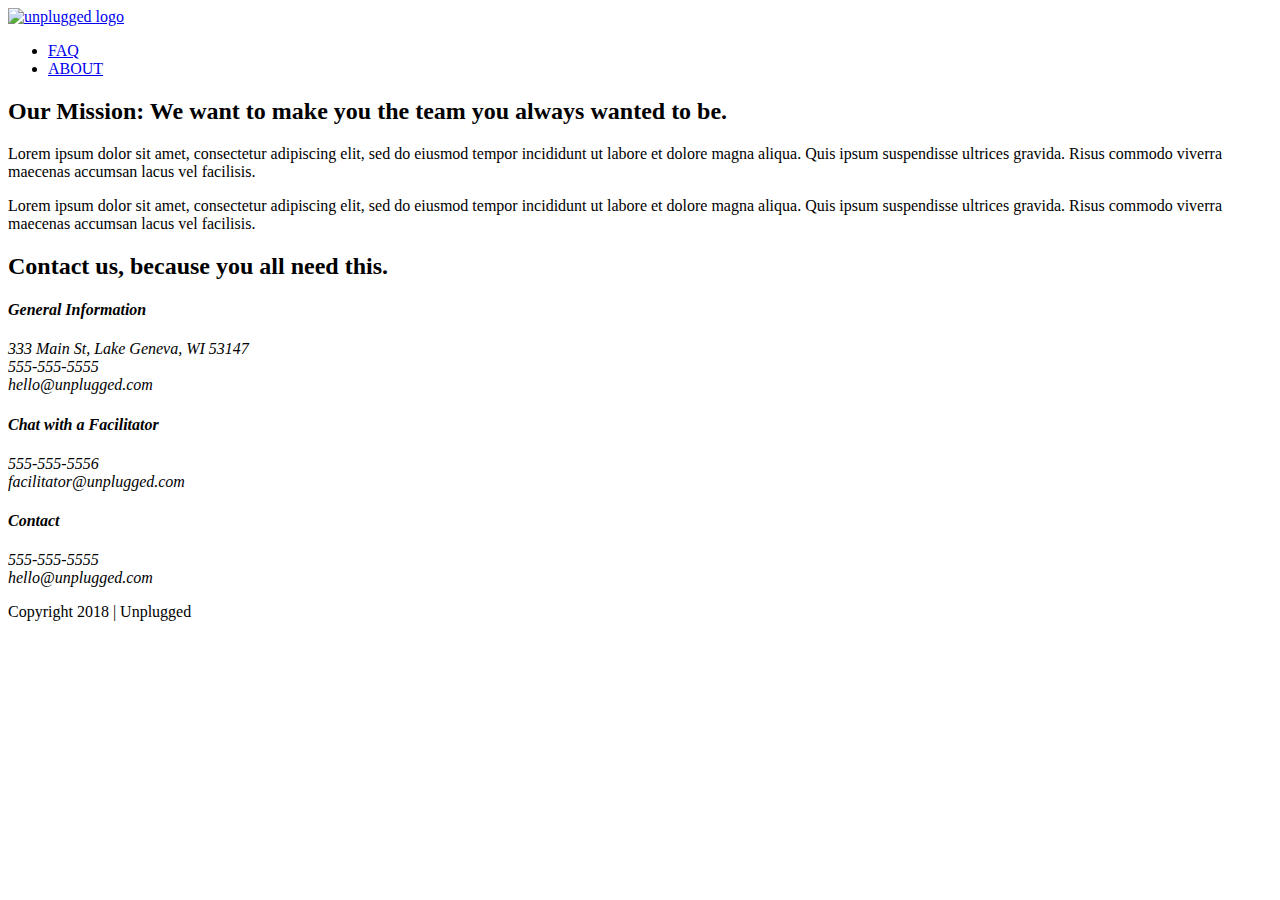
==== unplugged-retreat/about/index.html @ d14ff6a0 "Just added some new content to the about page." ====
<!doctype html>
<html class="no-js" lang="">

<head>
  <meta charset="utf-8">
  <title></title>
  <meta name="description" content="">
  <meta name="viewport" content="width=device-width, initial-scale=1">

  <link rel="manifest" href="../site.webmanifest">
  <link rel="apple-touch-icon" href="../icon.png">
  <!-- Place favicon.ico in the root directory -->

  <link rel="stylesheet" href="../css/normalize.css">
  <link rel="stylesheet" href="../css/main.css">

  <meta name="theme-color" content="#fafafa">
</head>

<body>
  <!--[if IE]>
    <p class="browserupgrade">You are using an <strong>outdated</strong> browser. Please <a href="https://browsehappy.com/">upgrade your browser</a> to improve your experience and security.</p>
  <![endif]-->

  <!-- Add your site or application content here -->
  <header>
    <div class="content-wrapper">
      <a href="#"><img src="" alt = "unplugged logo"></a>
      <div class="header-divider"></div>
      <nav>
        <ul>
          <li>
            <a href="faq/index.html" target="_blank">FAQ</a>
          </li>
          <li>
            <a href="about/index.html" target="_blank">ABOUT</a>
          </li>
        </ul>
      </nav>
  </header>

  <main>
    <section class="mission">
      <div class="content-wrapper">
        <h2>Our Mission: We want to make you the team you always wanted to be.</h2>
        <div class="mission-content">
          <p>
            Lorem ipsum dolor sit amet, consectetur adipiscing elit, sed do eiusmod tempor incididunt ut labore et
            dolore magna aliqua. Quis ipsum suspendisse ultrices gravida. Risus commodo viverra maecenas accumsan lacus
            vel facilisis.
          </p>
          <p>
            Lorem ipsum dolor sit amet, consectetur adipiscing elit, sed do eiusmod tempor incididunt ut labore et
            dolore magna aliqua. Quis ipsum suspendisse ultrices gravida. Risus commodo viverra maecenas accumsan lacus
            vel facilisis.
          </p>
        </div>
      </div>    
    </section>
    <section class="map">
      <figure></figure>
    </section>
    <section class="contact-section">
      <div class="content-wrapper">
        <h2>Contact us, because you all need this.</h2>
        <address class="class-content">
          <div>
            <h4>General Information</h4>
            <p>
              333 Main St, Lake Geneva, WI 53147<br>
              555-555-5555<br>
              hello@unplugged.com
            </p>
          </div>
          <div>
            <h4>Chat with a Facilitator</h4>
            <p>
              555-555-5556<br>
              facilitator@unplugged.com
            </p>    
          </div>
        </address>
    </section>
  </main>

  <footer>
    <div class="content-wrapper">
      <div class="footer-content">
        <address class="contact">
          <h4>Contact</h4>
          <p>
            555-555-5555<br>
            hello@unplugged.com
          </p>
        </address>
        <div class="social">
          <div class="social-icons">
            <p>
              <a href="https://www.facebook.com/aboddie2" target="_blank"></a>
            </p>
            <p>
              <a href="https://twitter.com/abw2" target="_blank"></a>
            </p>
            <p>
              <a href="https://www.instagram.com/cyberabw/" target="_blank"></a>
            </p>
          </div>
        </div>
      </div>
    </div>
    <div class="copyright">
      <p>
        Copyright 2018 | Unplugged
      </p>
    </div>     
  </footer>

  <script src="../js/vendor/modernizr-3.7.1.min.js"></script>
  <script src="https://code.jquery.com/jquery-3.3.1.min.js" integrity="sha256-FgpCb/KJQlLNfOu91ta32o/NMZxltwRo8QtmkMRdAu8=" crossorigin="anonymous"></script>
  <script>window.jQuery || document.write('<script src="js/vendor/jquery-3.3.1.min.js"><\/script>')</script>
  <script src="../js/plugins.js"></script>
  <script src="../js/main.js"></script>

  <!-- Google Analytics: change UA-XXXXX-Y to be your site's ID. -->
  <script>
    window.ga = function () { ga.q.push(arguments) }; ga.q = []; ga.l = +new Date;
    ga('create', 'UA-XXXXX-Y', 'auto'); ga('set','transport','beacon'); ga('send', 'pageview')
  </script>
  <script src="https://www.google-analytics.com/analytics.js" async defer></script>
</body>

</html>
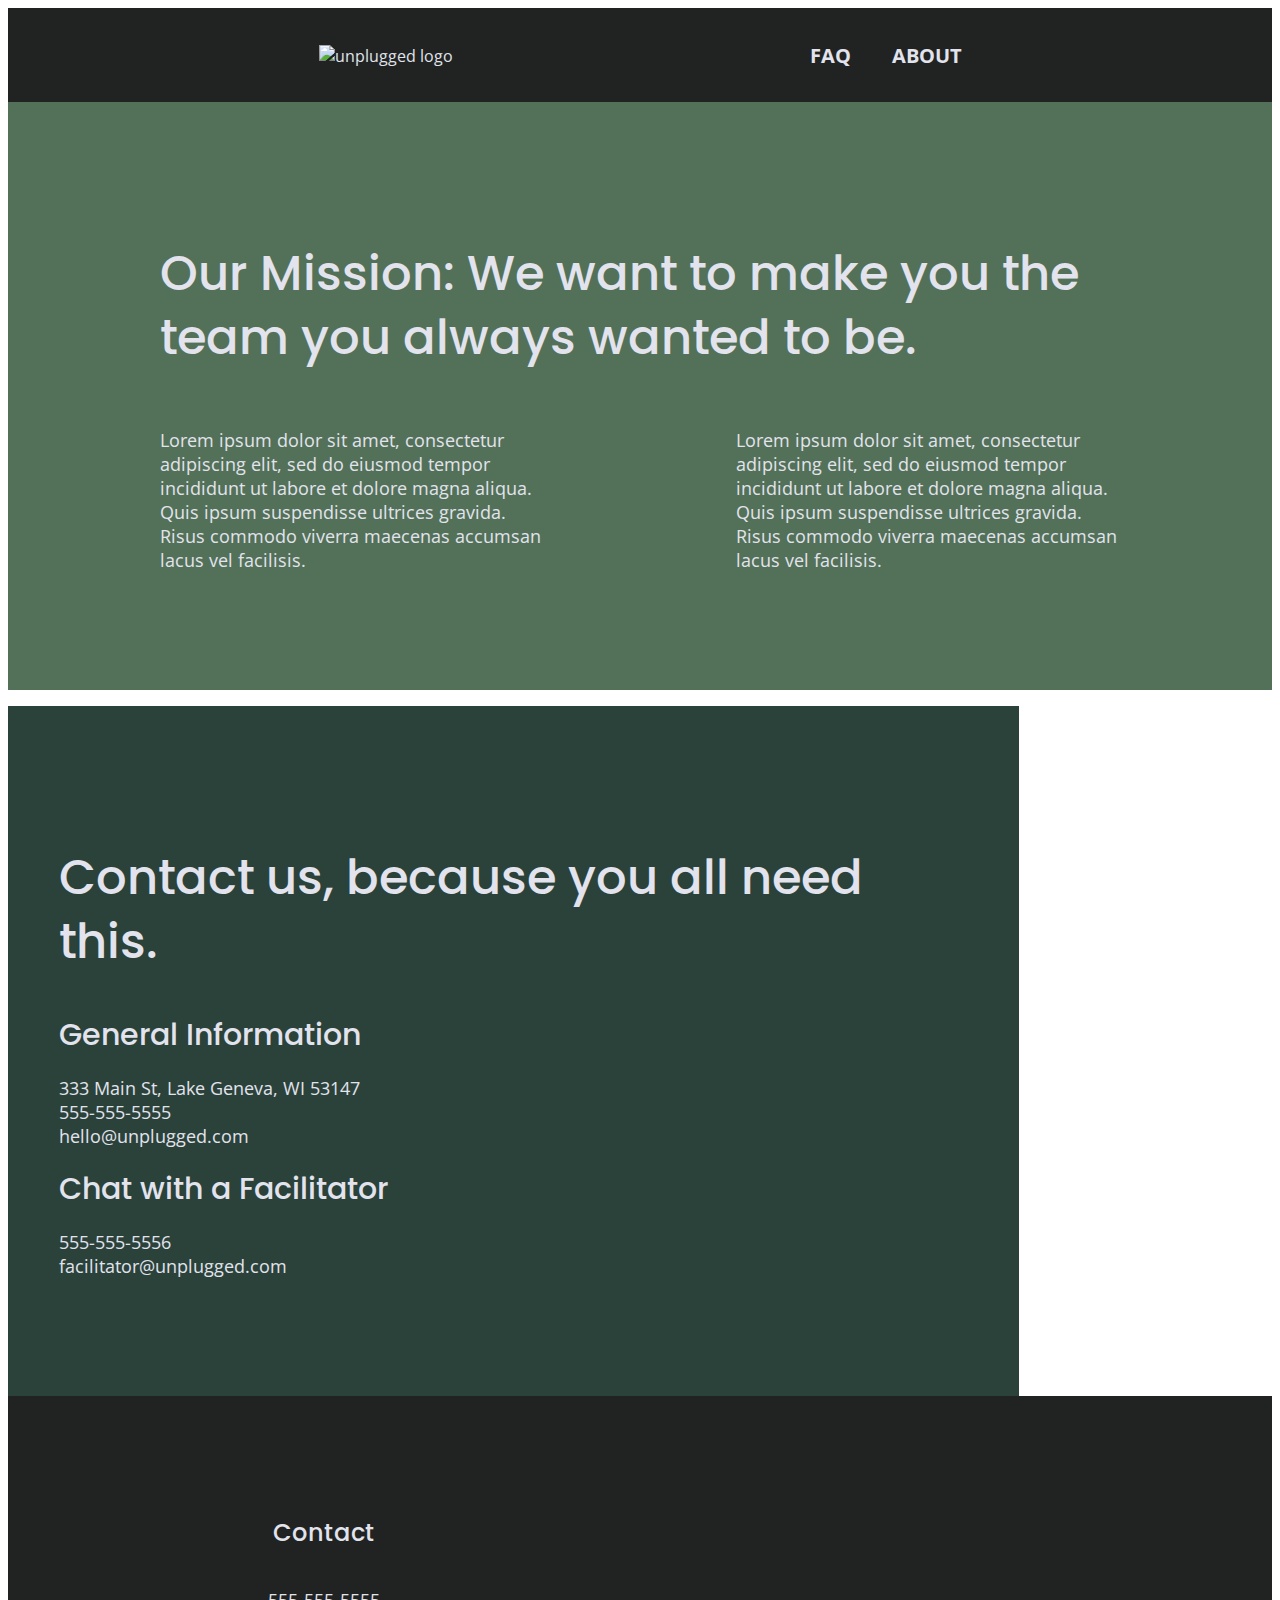
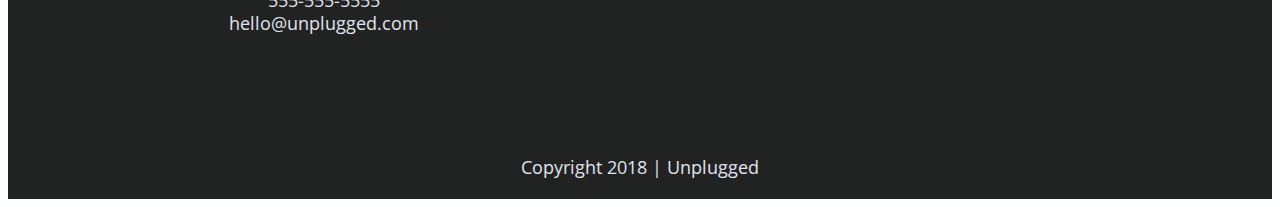
==== commit 0215d324: "Just made some additional revisions to the styling in the css and with the html, as well." ====
--- a/unplugged-retreat/about/index.html
+++ b/unplugged-retreat/about/index.html
@@ -10,7 +10,8 @@
   <link rel="manifest" href="../site.webmanifest">
   <link rel="apple-touch-icon" href="../icon.png">
   <!-- Place favicon.ico in the root directory -->
-
+  <!-- Google Fonts -->
+  <link href="https://fonts.googleapis.com/css?family=Open+Sans:400,700|Poppins:500,700" rel="stylesheet">
   <link rel="stylesheet" href="../css/normalize.css">
   <link rel="stylesheet" href="../css/main.css">
 
@@ -25,12 +26,14 @@
   <!-- Add your site or application content here -->
   <header>
     <div class="content-wrapper">
-      <a href="#"><img src="" alt = "unplugged logo"></a>
+      <a href="#">
+        <img src="" alt = "unplugged logo">
+      </a>
       <div class="header-divider"></div>
       <nav>
         <ul>
           <li>
-            <a href="faq/index.html" target="_blank">FAQ</a>
+            <a href="../faq/index.html" target="_blank">FAQ</a>
           </li>
           <li>
             <a href="about/index.html" target="_blank">ABOUT</a>
--- a/unplugged-retreat/css/main.css
+++ b/unplugged-retreat/css/main.css
@@ -0,0 +1,872 @@
+/*! HTML5 Boilerplate v7.1.0 | MIT License | https://html5boilerplate.com/ */
+
+/* main.css 1.0.0 | MIT License | https://github.com/h5bp/main.css#readme */
+/*
+ * What follows is the result of much research on cross-browser styling.
+ * Credit left inline and big thanks to Nicolas Gallagher, Jonathan Neal,
+ * Kroc Camen, and the H5BP dev community and team.
+ */
+
+ 
+/* ==========================================================================
+   Base styles: opinionated defaults
+   ========================================================================== */
+
+   html {
+    color: #222;
+    font-size: 1em;
+    line-height: 1.4;
+}
+
+/*
+ * Remove text-shadow in selection highlight:
+ * https://twitter.com/miketaylr/status/12228805301
+ *
+ * Vendor-prefixed and regular ::selection selectors cannot be combined:
+ * https://stackoverflow.com/a/16982510/7133471
+ *
+ * Customize the background color to match your design.
+ */
+
+::-moz-selection {
+    background: #b3d4fc;
+    text-shadow: none;
+}
+
+::selection {
+    background: #b3d4fc;
+    text-shadow: none;
+}
+
+/*
+ * A better looking default horizontal rule
+ */
+
+hr {
+    display: block;
+    height: 1px;
+    border: 0;
+    border-top: 1px solid #ccc;
+    margin: 1em 0;
+    padding: 0;
+}
+
+/*
+ * Remove the gap between audio, canvas, iframes,
+ * images, videos and the bottom of their containers:
+ * https://github.com/h5bp/html5-boilerplate/issues/440
+ */
+
+audio,
+canvas,
+iframe,
+img,
+svg,
+video {
+    vertical-align: middle;
+}
+
+/*
+ * Remove default fieldset styles.
+ */
+
+fieldset {
+    border: 0;
+    margin: 0;
+    padding: 0;
+}
+
+/*
+ * Allow only vertical resizing of textareas.
+ */
+
+textarea {
+    resize: vertical;
+}
+
+/* ==========================================================================
+   Browser Upgrade Prompt
+   ========================================================================== */
+
+.browserupgrade {
+    margin: 0.2em 0;
+    background: #ccc;
+    color: #000;
+    padding: 0.2em 0;
+}
+
+
+
+
+/* ==========================================================================
+Author's custom styles
+========================================================================== */
+/* General Styles */
+
+html {
+  font-size: 16px;
+}
+
+body {
+  font-family: "Open Sans", sans-serif;
+  font-size: 1em;
+  color: #E2E3ED;
+  text-align: left;
+}
+
+ul,
+ol {
+  list-style-type: none;
+}
+
+a {
+  color: #E2E3ED;
+  text-decoration: none;
+}
+
+h2 {
+  font-family: "Poppins", sans-serif;
+  font-weight: 500;
+  font-size: 1.875em;
+}
+
+h3,
+h4 {
+  font-family: "Poppins", sans-serif;
+  font-weight: 500;
+  margin: 20px 0;
+  font-size: 1.125em;
+}
+
+p {
+  font-size: 0.875em;
+  line-height: 1.285em;
+}
+
+address {
+  font-style: normal;
+}
+
+.content-wrapper {
+  width: 90%;
+  margin: 50px 0;
+}
+
+/* Base Header - Footer Styles */
+
+header,
+footer {
+  background-color: #202322;
+  display: flex;
+  justify-content: center;
+  align-items: center;
+  flex-flow: row wrap;
+}
+
+header {
+  padding: 15px 0;
+}
+
+header .content-wrapper {
+  display: flex;
+  justify-content: center;
+  align-items: center;
+  flex-flow: row wrap;
+  margin: 0;
+}
+
+.header-divider {
+  background: #3A3A3A;
+  height: 1px;
+  width: 100%;
+  margin: 10px 0 20px 0;
+}
+
+header nav {
+  display: flex;
+  justify-content: space-around;
+  align-items: center;
+  flex-flow: row wrap;
+  width: 60%;
+  text-transform: uppercase;
+  font-weight: 700;
+  font-size: 1.125em;
+}
+
+header nav ul {
+  width: 100%;
+  display: flex;
+  justify-content: space-around;
+}
+
+header nav ul li {
+  font-size: 1.125em;
+}
+
+footer {
+  text-align: center;
+  flex-direction: column;
+}
+
+footer .social-icons {
+  display: flex;
+  justify-content: space-around;
+  align-items: center;
+}
+
+footer .social-icons p {
+  display: flex;
+  justify-content: center;
+  align-items: center;
+}
+
+footer .content-wrapper {
+  width: 55%;
+  margin: 50px 0;
+}
+
+footer p {
+  margin: 0;
+}
+
+footer .content-wrapper {
+  width: 55%;
+  margin: 50px 0;
+}
+
+footer .contact {
+  margin-bottom: 50px;
+}
+
+footer .social-icons {
+  display: flex;
+  justify-content: space-around;
+  align-items: center;
+}
+
+footer .social-icons p {
+  display: flex;
+  justify-content: center;
+  align-items: center;
+}
+
+footer .copyright {
+  margin: 20px 0;
+}
+
+/* Mobile Styles - Homepage */
+
+/* Hero Area */
+
+.hero-area {
+  display: flex;
+  justify-content: center;
+  flex-flow: row wrap;
+}
+
+.hero-area h1 {
+  font-size: 2.25em;
+}
+
+/* Aside */
+
+aside {
+  background-color: #527158;
+  display: flex;
+  justify-content: center;
+  align-items: center;
+  flex-flow: row wrap;
+}
+
+aside .form {
+  margin-top: 30px;
+}
+
+input[type=text] {
+  box-sizing: border-box;
+  width: 100%;
+  color: #2A423A;
+  font-style: italic;
+}
+
+input[type=button] {
+  width: 100%;
+  padding: 20px 0;
+  margin-top: 20px;
+  background-color: #2A423A;
+  font-family: "Poppins", Helvetica, Arial, sans-serif;
+  font-weight: 500;
+  font-size: 1.125em;
+  color: #E2E3ED;
+  border: none;
+  text-align: center;
+  text-transform: uppercase;
+}
+
+/* Features */
+
+.features {
+  display: flex;
+  justify-content: center;
+  flex-flow: row wrap;
+}
+
+.features h2 {
+  margin-bottom: 60px;
+}
+
+.features article {
+  width: 55%;
+  margin: 30px 0;
+}
+
+.features .features-items {
+  display: flex;
+  justify-content: center;
+  align-items: center;
+  flex-flow: row wrap;
+}
+
+.features p {
+  text-align: center;
+  margin: 0;
+}
+
+/* Reviews */
+
+.reviews {
+  background-color: #2A423A;
+  display: flex;
+  justify-content: center;
+  flex-flow: row wrap;
+}
+
+.reviews h2 {
+  margin-bottom: 40px;
+  line-height: 1em;
+}
+
+.reviews h3 {
+  width: 55%;
+  margin: 20px 0;
+}
+
+/* ==========================================================================
+About Page
+========================================================================== */
+
+.mission {
+  background-color: #527158;
+  display: flex;
+  justify-content: center;
+  align-items: center;
+  flex-flow: row wrap;
+}
+
+.contact-section {
+  background-color: #2A423A;
+  display: flex;
+  justify-content: center;
+  align-items: center;
+  flex-flow: row wrap;
+}
+
+.contact-content p {
+  margin: 0;
+}
+
+/* ==========================================================================
+FAQ Page
+========================================================================== */
+
+.faq {
+  background-color: #527158;
+  display: flex;
+  justify-content: center;
+  align-items: center;
+  flex-flow: row wrap;
+}
+
+.faq h2 {
+  margin-bottom: 40px;
+  line-height: 1em;
+}
+
+.faq-content {
+  margin-bottom: 50px;
+}
+
+.faq-content h4 {
+  line-height: 1.333em;
+  font-weight: 700;
+}
+
+/* ==========================================================================
+Helper classes
+========================================================================== */
+
+/*
+ * Hide visually and from screen readers
+ */
+
+ .hidden {
+  display: none !important;
+}
+
+/*
+* Hide only visually, but have it available for screen readers:
+* https://snook.ca/archives/html_and_css/hiding-content-for-accessibility
+*
+* 1. For long content, line feeds are not interpreted as spaces and small width
+*    causes content to wrap 1 word per line:
+*    https://medium.com/@jessebeach/beware-smushed-off-screen-accessible-text-5952a4c2cbfe
+*/
+
+.visuallyhidden {
+  border: 0;
+  clip: rect(0 0 0 0);
+  height: 1px;
+  margin: -1px;
+  overflow: hidden;
+  padding: 0;
+  position: absolute;
+  width: 1px;
+  white-space: nowrap; /* 1 */
+}
+
+/*
+* Extends the .visuallyhidden class to allow the element
+* to be focusable when navigated to via the keyboard:
+* https://www.drupal.org/node/897638
+*/
+
+.visuallyhidden.focusable:active,
+.visuallyhidden.focusable:focus {
+  clip: auto;
+  height: auto;
+  margin: 0;
+  overflow: visible;
+  position: static;
+  width: auto;
+  white-space: inherit;
+}
+
+/*
+* Hide visually and from screen readers, but maintain layout
+*/
+
+.invisible {
+  visibility: hidden;
+}
+
+/*
+* Clearfix: contain floats
+*
+* For modern browsers
+* 1. The space content is one way to avoid an Opera bug when the
+*    `contenteditable` attribute is included anywhere else in the document.
+*    Otherwise it causes space to appear at the top and bottom of elements
+*    that receive the `clearfix` class.
+* 2. The use of `table` rather than `block` is only necessary if using
+*    `:before` to contain the top-margins of child elements.
+*/
+
+.clearfix:before,
+.clearfix:after {
+  content: " "; /* 1 */
+  display: table; /* 2 */
+}
+
+.clearfix:after {
+  clear: both;
+}
+
+ 
+/* ==========================================================================
+   EXAMPLE Media Queries for Responsive Design.
+   These examples override the primary ('mobile first') styles.
+   Modify as content requires.
+   ========================================================================== */
+
+@media only screen and (min-width: 35em) {
+    /* Style adjustments for viewports that meet the condition */
+}
+
+@media print,
+       (-webkit-min-device-pixel-ratio: 1.25),
+       (min-resolution: 1.25dppx),
+       (min-resolution: 120dpi) {
+    /* Style adjustments for high resolution devices */
+}
+
+ 
+/* ==========================================================================
+   Print styles.
+   Inlined to avoid the additional HTTP request:
+   https://www.phpied.com/delay-loading-your-print-css/
+   ========================================================================== */
+  
+
+@media only screen and (min-width: 768px) {
+  /* Tablet styles */
+
+  /* General styles */
+
+  .content-wrapper {
+  max-width: 640px;
+  margin: 100px 0;
+  }
+
+  h2 {
+    font-size: 2.25em;
+    line-height: 1.333em;
+  }
+
+  h3 {
+    font-size: 1.5em;
+    line-height: 1.25em;
+  }
+
+  /* Header */
+
+  header {
+  justify-content: space-around;
+  }
+
+  header .content-wrapper {
+  width: 100%;
+  justify-content: space-around;
+  }
+
+  header figure {
+    width: 30%;
+  }
+
+  header nav {
+  width: 20%;
+  }
+
+  header nav ul {
+  justify-content: space-between;
+  }
+
+  .header-divider {
+  display: none;
+  }
+
+  /* Hero Area */
+
+  .hero-area h1 {
+    font-size: 3em;
+    line-height: 1em;
+    margin: 0;
+  }
+
+  /* Aside */
+  
+  aside .content-wrapper {
+    margin: 50px 0;
+    display: flex;
+    justify-content: space-between;
+    flex-flow: row wrap;
+  }
+
+  aside .content-wrapper .form-description,
+  aside .content-wrapper .form {
+    width: 35%;
+    margin: 0;
+  }
+
+  /* Features */
+  
+  .features h2 {
+    margin: 0 20px 20px 0;
+  }
+
+  .features article {
+    display: flex;
+    justify-content: center;
+    align-items: center;
+    flex-flow: column wrap;
+    flex-basis: 50%;
+  }
+
+  .features .features-item-description {
+    width: 50%;
+  }
+
+  /* Reviews */
+  
+  .reviews article {
+    display: flex;
+    justify-content: space-between;
+  }
+
+  .reviews h2 {
+    width: 90%;
+  }
+
+  .reviews article div {
+    width: 49%;
+  }
+
+  .reviews h3 {
+    width: 75%;
+    margin: 0;
+  }
+
+  /* Footer */
+  
+  footer .content-wrapper {
+    width: 65%;
+    margin: 100px 0;
+  }
+
+  footer .footer-content {
+    display: flex;
+    justify-content: space-between;
+    align-items: center;
+    flex-direction: row;
+  }
+
+  footer .contact {
+    margin-bottom: 0;
+  }
+
+  footer h4 {
+    font-size: 1.5em;
+    margin-bottom: 40px;
+  }
+
+  footer p {
+    line-height: 1.285em;
+  }
+
+  footer .copyright {
+    width: 100%;
+  }
+
+  /* ==========================================================================
+   About Page
+   ========================================================================== */
+  
+  .mission-content {
+    display: flex;
+    justify-content: space-between;
+    align-items: center;
+  }
+
+  .mission-content p {
+    width: 40%;
+  }
+
+  .contact-section, .content-wrapper h2 {
+    width: 80%;
+  }
+
+  .contact-content {
+    display: flex;
+    justify-content: space-between;
+    align-items: flex-start;
+  }
+
+  .contact-content h4 {
+    font-size: 1.5em;
+  }
+
+  /* ==========================================================================
+     FAQ Page
+  ========================================================================== */
+  
+  .faq .content-wrapper {
+    justify-content: space-between;
+  }
+
+  .faq-content {
+    flex-basis: 40%;
+  }
+
+  .faq h2 {
+    width: 100%;
+  }
+
+  .faq h4
+  .faq p {
+    font-size: 0.875em;
+    line-height: 1.125em;
+  }
+}
+  
+@media only screen and (min-width: 1200px) {
+  /* Desktop styles here */
+    
+  .content-wrapper {
+    max-width: 960px;
+  }
+
+  h2 {
+    font-size: 2.25em;
+  }
+
+  h3,
+  h4 {
+    font-size: 1.875em;
+  }
+
+  p {
+    font-size: 1.125em;
+    line-height: 1.333em;
+  }
+
+  /* Hero */
+  
+  .hero-area h1 {
+    font-size: 3.75em;
+    width: 60%;
+  }
+
+  /* Aside */
+  
+  aside .content-wrapper {
+    justify-content: space-around;
+  }
+
+  aside .content-wrapper .form-description,
+  aside .content-wrapper .form {
+    width: 30%;
+  }
+
+  .form-description p {
+    font-size: 1.125em;
+  }
+
+  /* Features */
+  
+  .features h2 {
+    width: 70%;
+  }
+
+  .features article {
+    flex-basis: 33%;
+  }
+
+  /* Reviews */
+  
+  .reviews article div {
+    width: 42%;
+  }
+
+  /* ==========================================================================
+  About Page
+  ========================================================================== */
+  
+  .mission h2,
+  .contact-section .content-wrapper h2 {
+    width: 100%;
+    font-size: 3em;
+  }
+
+  .contact-section .content-wrapper h2 {
+    margin-bottom: 40px;
+  }
+
+  .contact-content h4 {
+    font-size: 1.875em;
+  }
+
+  /* ==========================================================================
+  FAQ Page
+  ========================================================================== */
+  
+  .faq h2 {
+    width: 100%;
+    font-size: 3em;
+  }
+
+  .faq-content {
+    flex-basis: 35%;
+  }
+
+  .faq h4,
+  .faq p {
+    font-size: 1.125em;
+    line-height: 1em;
+  }
+ }
+
+/* ==========================================================================
+Print styles.
+Inlined to avoid the additional HTTP request:
+https://www.phpied.com/delay-loading-your-print-css/
+========================================================================== */
+
+ @media print {
+  *,
+  *:before,
+  *:after {
+      background: transparent !important;
+      color: #000 !important; /* Black prints faster */
+      -webkit-box-shadow: none !important;
+      box-shadow: none !important;
+      text-shadow: none !important;
+  }
+
+  a,
+  a:visited {
+      text-decoration: underline;
+  }
+
+  a[href]:after {
+      content: " (" attr(href) ")";
+  }
+
+  abbr[title]:after {
+      content: " (" attr(title) ")";
+  }
+
+  /*
+   * Don't show links that are fragment identifiers,
+   * or use the `javascript:` pseudo protocol
+   */
+
+  a[href^="#"]:after,
+  a[href^="javascript:"]:after {
+      content: "";
+  }
+
+  pre {
+      white-space: pre-wrap !important;
+  }
+  pre,
+  blockquote {
+      border: 1px solid #999;
+      page-break-inside: avoid;
+  }
+
+  /*
+   * Printing Tables:
+   * http://css-discuss.incutio.com/wiki/Printing_Tables
+   */
+
+  thead {
+      display: table-header-group;
+  }
+
+  tr,
+  img {
+      page-break-inside: avoid;
+  }
+
+  p,
+  h2,
+  h3 {
+      orphans: 3;
+      widows: 3;
+  }
+
+  h2,
+  h3 {
+      page-break-after: avoid;
+  }
+}
+
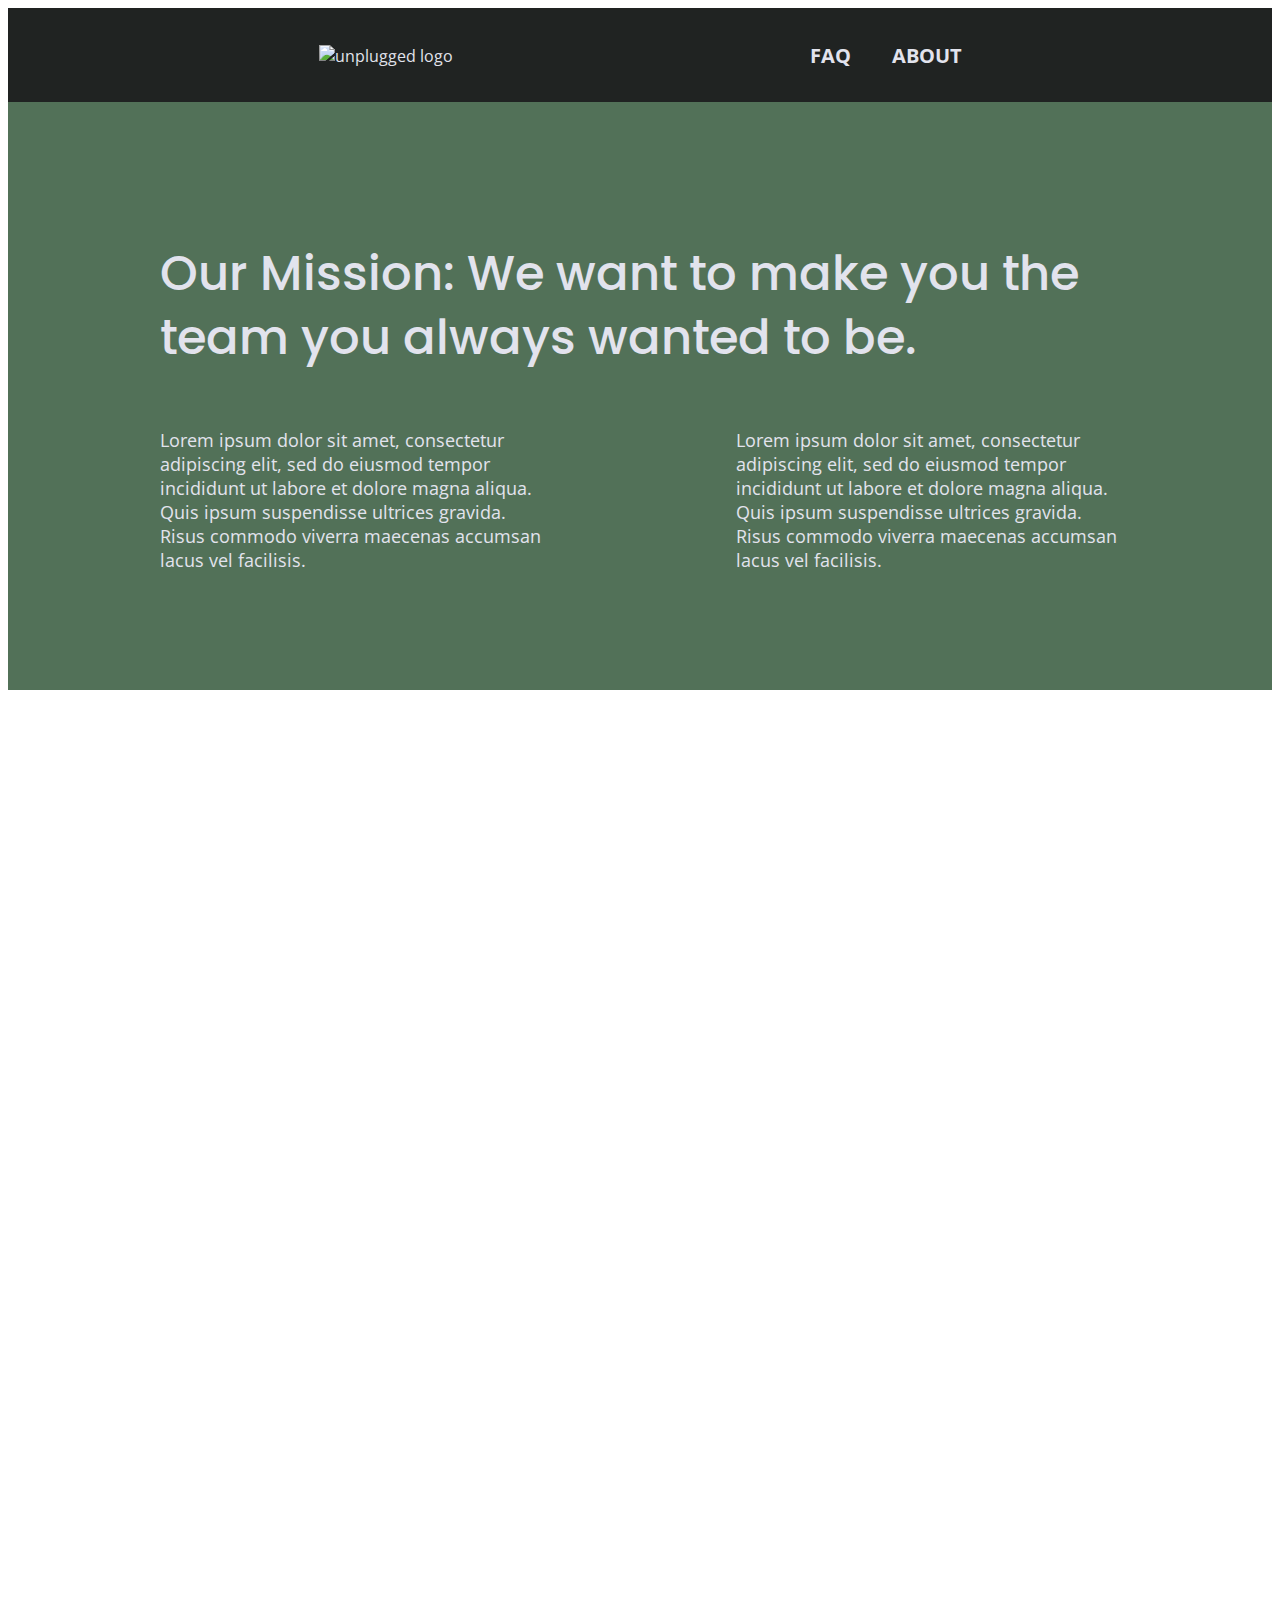
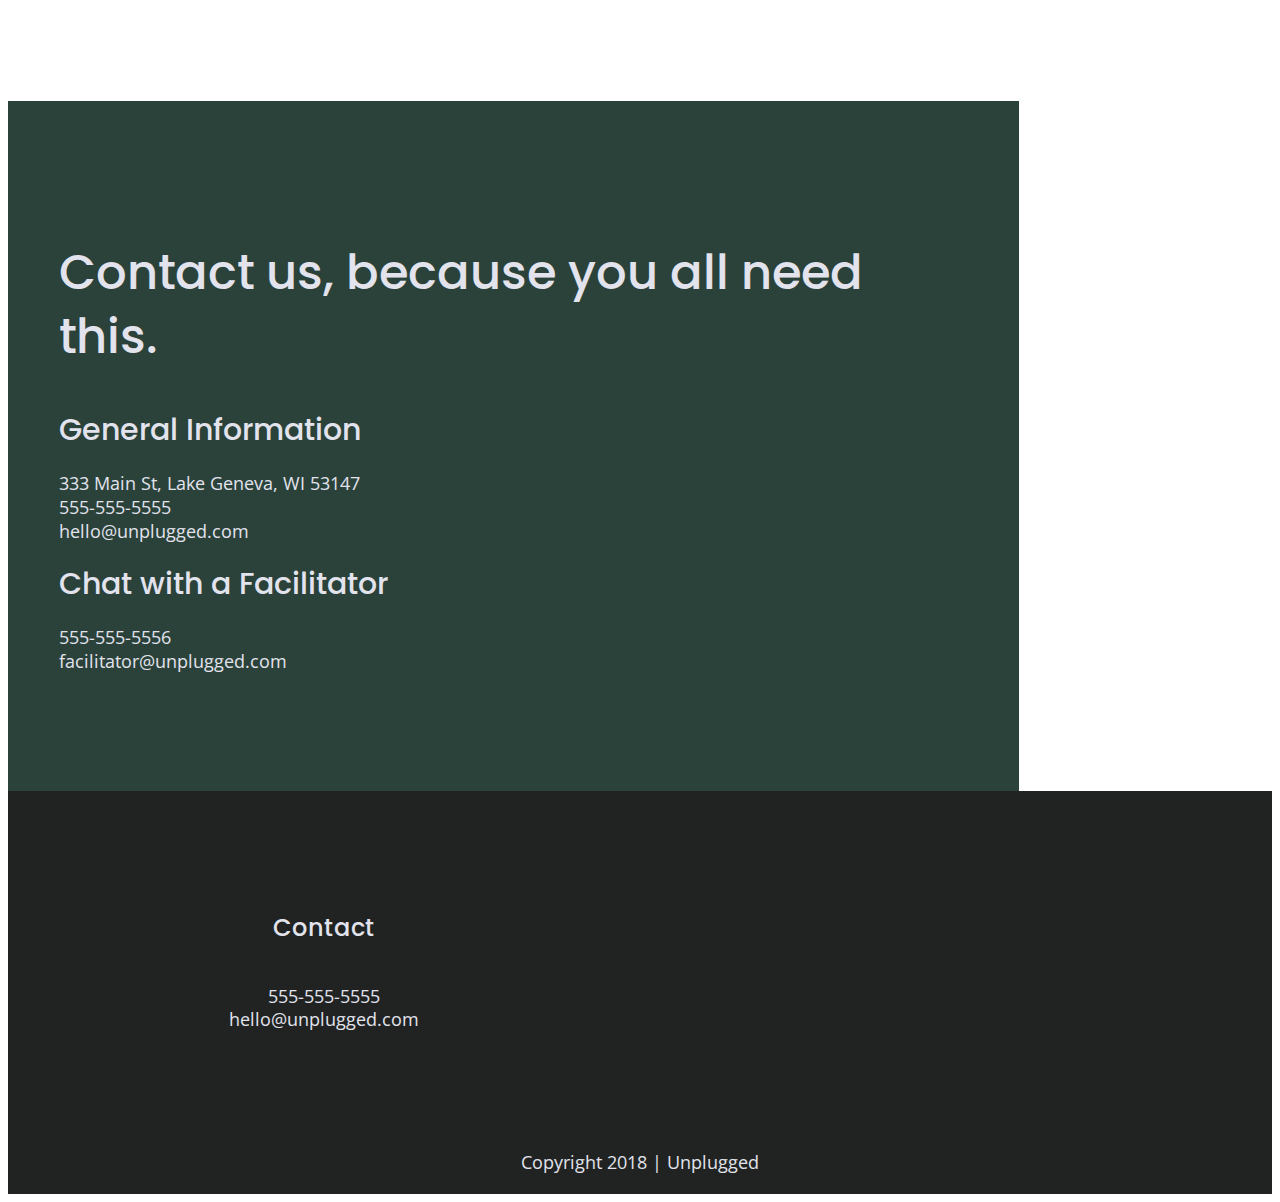
==== commit 893c8925: "Just added a Google Map to the unplugged-retreat site in the About page html file, as well as a few " ====
--- a/unplugged-retreat/about/index.html
+++ b/unplugged-retreat/about/index.html
@@ -61,8 +61,10 @@
       </div>    
     </section>
     <section class="map">
-      <figure></figure>
-    </section>
+      <figure>
+        <iframe src="https://www.google.com/maps/embed?pb=!1m18!1m12!1m3!1d2969.9301728227438!2d-87.78678428456392!3d41.89435877922083!2m3!1f0!2f0!3f0!3m2!1i1024!2i768!4f13.1!3m3!1m2!1s0x880e34adc152eff7%3A0x96c2fc7867f22335!2s329+Chicago+Ave%2C+Oak+Park%2C+IL+60302!5e0!3m2!1sen!2sus!4v1559072989898!5m2!1sen!2sus" width="600" height="450" frameborder="0" style="border:0" allowfullscreen></iframe>
+      </figure>
+    </section>  
     <section class="contact-section">
       <div class="content-wrapper">
         <h2>Contact us, because you all need this.</h2>
--- a/unplugged-retreat/css/main.css
+++ b/unplugged-retreat/css/main.css
@@ -143,6 +143,14 @@
   line-height: 1.285em;
 }
 
+img {
+  width: 100%;
+}
+
+figure {
+  margin: 0;
+}
+
 address {
   font-style: normal;
 }
@@ -173,6 +181,14 @@
   align-items: center;
   flex-flow: row wrap;
   margin: 0;
+}
+
+header figure {
+  width: 60%;
+  display: flex;
+  justify-content: center;
+  align-items: center;
+  flex-flow: row wrap;
 }
 
 .header-divider {
@@ -203,6 +219,11 @@
   font-size: 1.125em;
 }
 
+header .content-wrapper a {
+  background: url(../img/);
+  min-height: 
+}
+
 footer {
   text-align: center;
   flex-direction: column;
@@ -259,6 +280,10 @@
 /* Hero Area */
 
 .hero-area {
+  background: url(../img/jake-melara-30679-unsplash.jpg);
+  background-size: cover;
+  background-position: center;
+  min-height: 500px;
   display: flex;
   justify-content: center;
   flex-flow: row wrap;
@@ -306,6 +331,10 @@
 /* Features */
 
 .features {
+  background: url("../img/rawpixel-800820-unsplash1.jpg");
+  background-size: cover;
+  background-position: center;
+  min-height: 44.5em;
   display: flex;
   justify-content: center;
   flex-flow: row wrap;
@@ -361,6 +390,22 @@
   justify-content: center;
   align-items: center;
   flex-flow: row wrap;
+}
+
+.map figure {
+  width: 100%;
+  height: 0;
+  padding-bottom: 80%;
+  overflow: hidden;
+  position: relative;
+}
+
+.map iframe {
+  width: 100%;
+  height: 100%;
+  position: absolute;
+  top: 0;
+  left: 0;
 }
 
 .contact-section {
@@ -527,6 +572,18 @@
     line-height: 1.25em;
   }
 
+/* Hero Area */
+
+.hero-area {
+  background: url(../img/jake-melara-30679-unsplash.jpg);
+  background-size: cover;
+  background-position: center;
+  min-height: 56.5em;
+  display: flex;
+  justify-content: center;
+  flex-flow: row wrap;
+}
+
   /* Header */
 
   header {
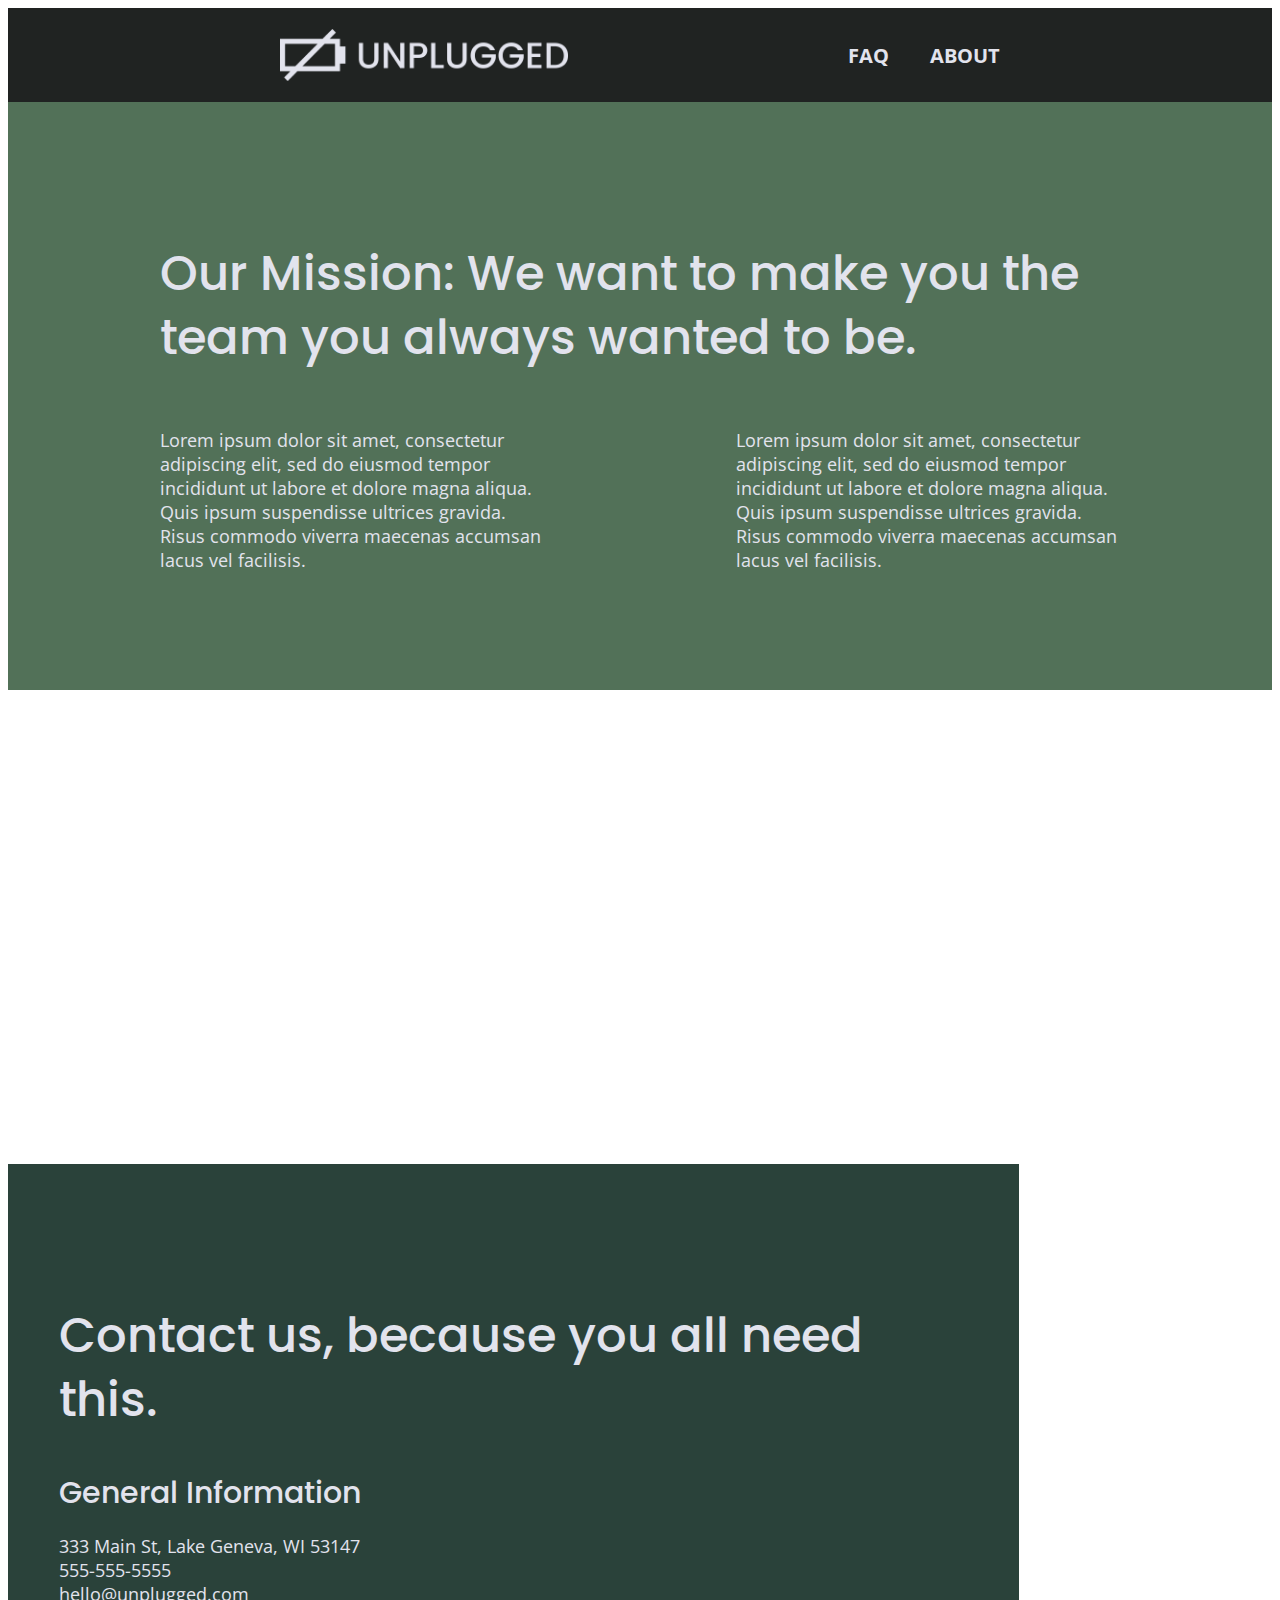
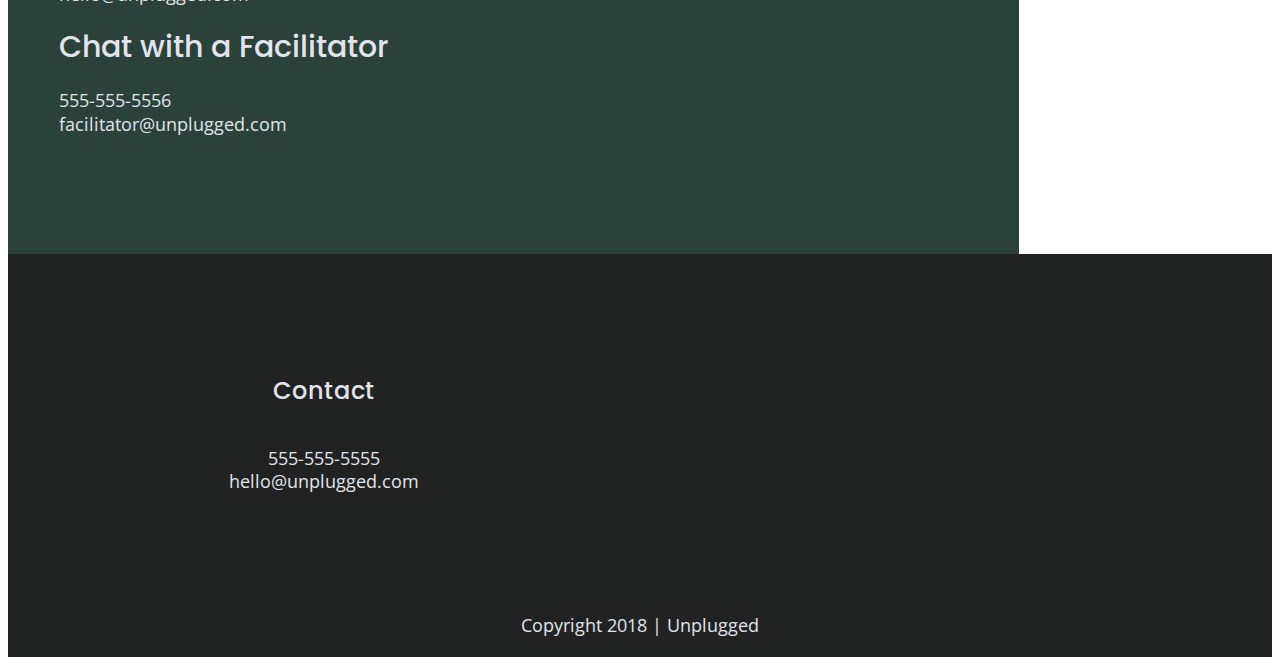
==== commit bc84c3fa: "Just made some revisions to the htmls of the About and the FAQ pages and added some more styling to " ====
--- a/unplugged-retreat/about/index.html
+++ b/unplugged-retreat/about/index.html
@@ -26,9 +26,11 @@
   <!-- Add your site or application content here -->
   <header>
     <div class="content-wrapper">
-      <a href="#">
-        <img src="" alt = "unplugged logo">
-      </a>
+      <figure>
+        <a href="../index.html">
+          <img src="../img/unplugged-logo.png" alt = "unplugged logo">
+        </a>
+      </figure>
       <div class="header-divider"></div>
       <nav>
         <ul>
--- a/unplugged-retreat/css/main.css
+++ b/unplugged-retreat/css/main.css
@@ -717,6 +717,10 @@
     width: 40%;
   }
 
+  .map figure {
+    padding-bottom: 45.5%;
+  }
+
   .contact-section, .content-wrapper h2 {
     width: 80%;
   }
@@ -817,6 +821,10 @@
   About Page
   ========================================================================== */
   
+  .map figure {
+    padding-bottom: 37.5%;
+  }
+
   .mission h2,
   .contact-section .content-wrapper h2 {
     width: 100%;
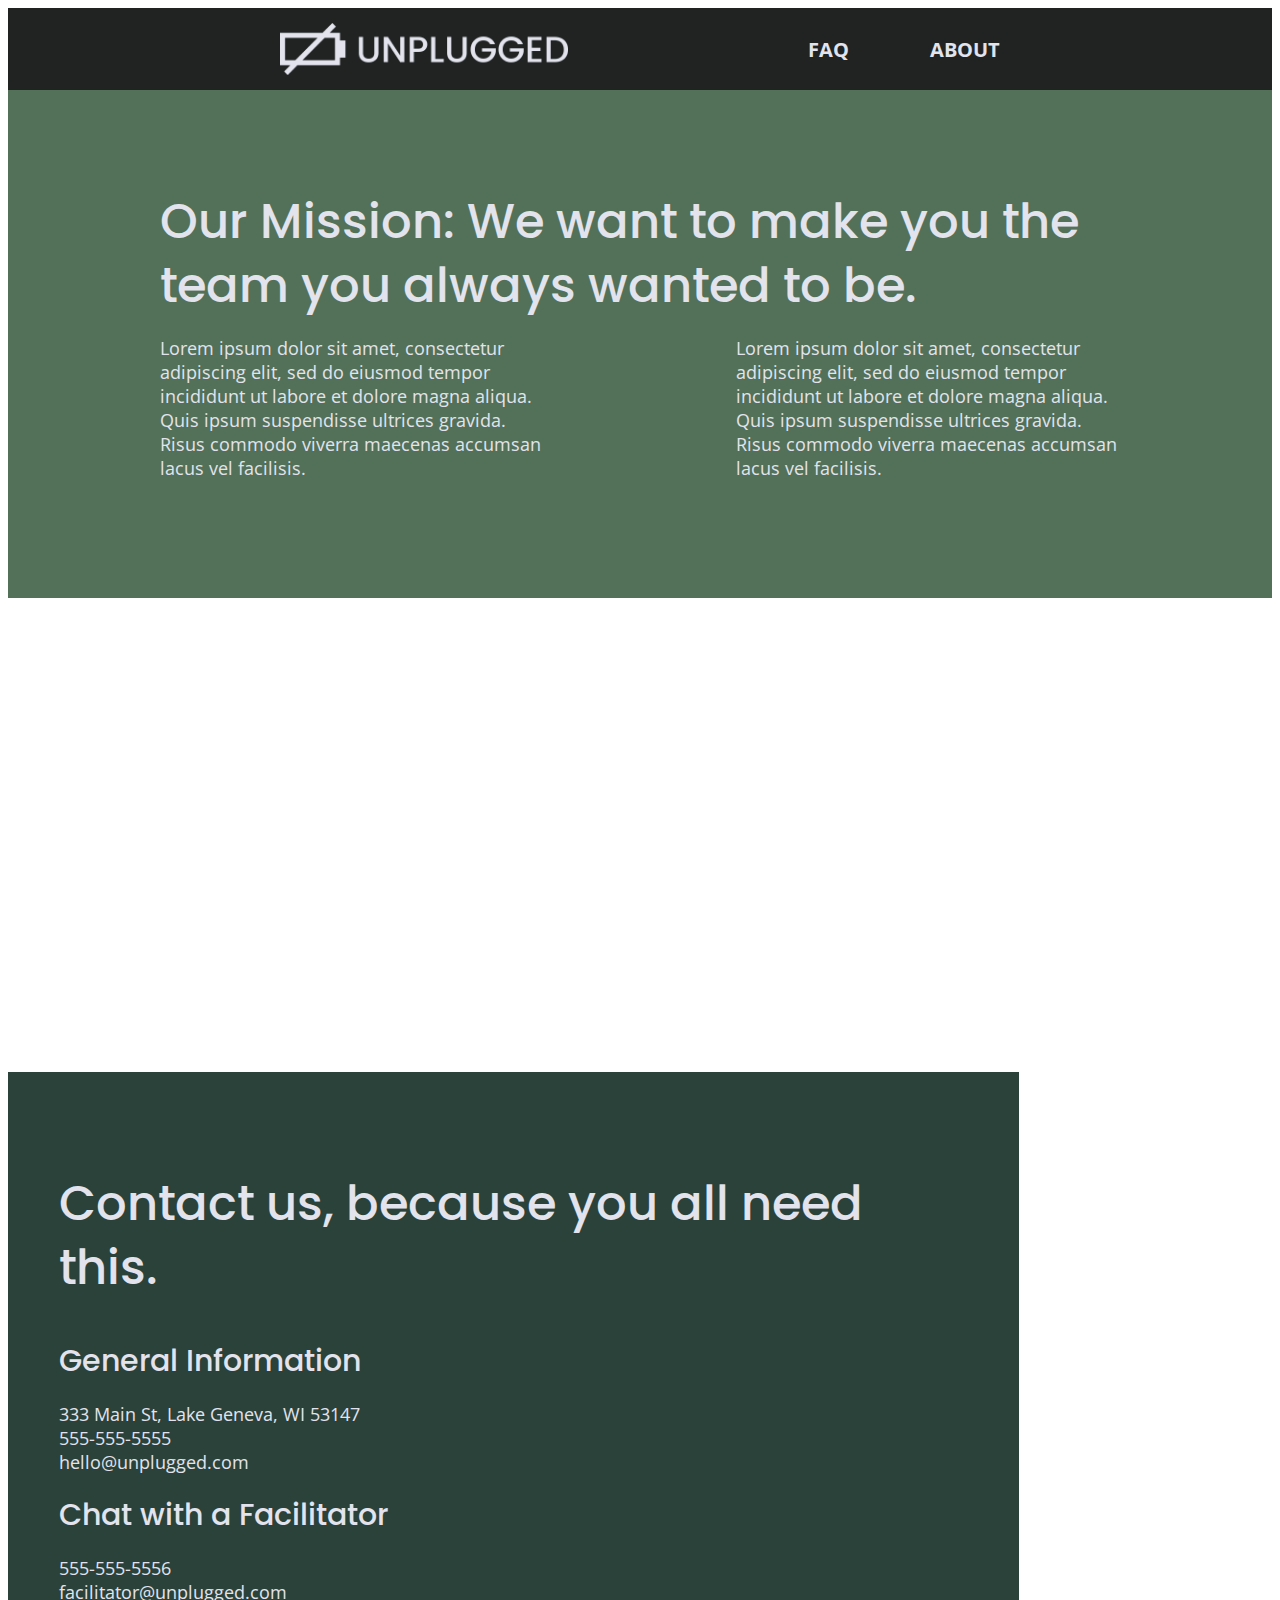
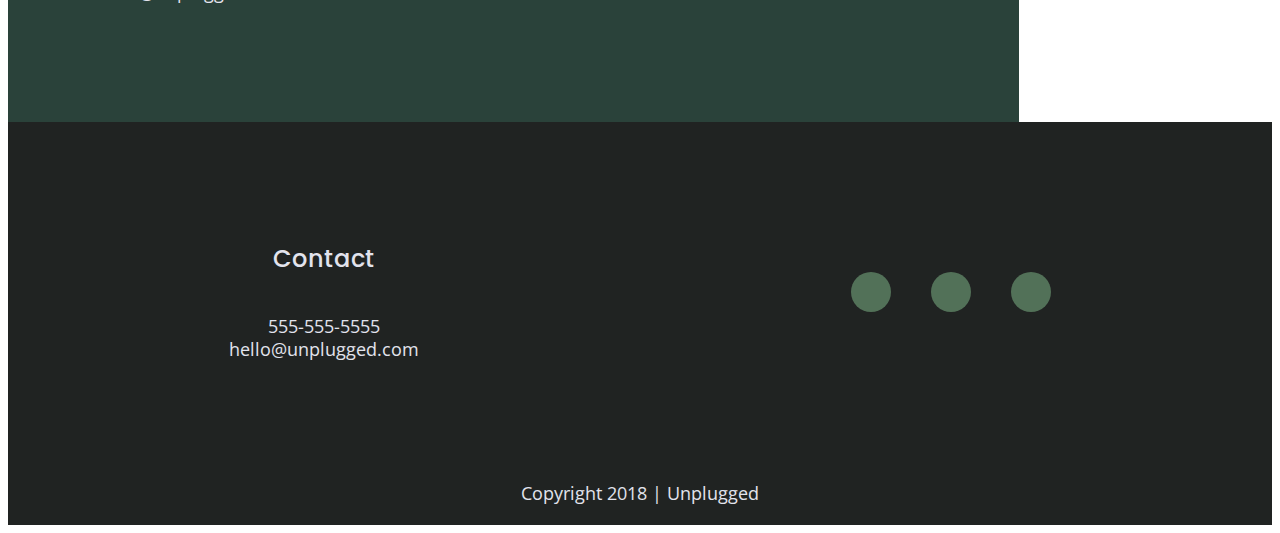
==== commit 5e69be44: "Just added some more styling to the main.css file, and made some revisions to the html files in the " ====
--- a/unplugged-retreat/about/index.html
+++ b/unplugged-retreat/about/index.html
@@ -14,6 +14,7 @@
   <link href="https://fonts.googleapis.com/css?family=Open+Sans:400,700|Poppins:500,700" rel="stylesheet">
   <link rel="stylesheet" href="../css/normalize.css">
   <link rel="stylesheet" href="../css/main.css">
+  <link rel="stylesheet" href="https://use.fontawesome.com/releases/v5.5.0/css/all.css" integrity="sha384-B4dIYHKNBt8Bc12p+WXckhzcICo0wtJAoU8YZTY5qE0Id1GSseTk6S+L3BlXeVIU" crossorigin="anonymous">
 
   <meta name="theme-color" content="#fafafa">
 </head>
@@ -34,12 +35,8 @@
       <div class="header-divider"></div>
       <nav>
         <ul>
-          <li>
-            <a href="../faq/index.html" target="_blank">FAQ</a>
-          </li>
-          <li>
-            <a href="about/index.html" target="_blank">ABOUT</a>
-          </li>
+          <li><a href="../faq/index.html" target="_blank">FAQ</a></li>
+          <li><a href="about/index.html" target="_blank">ABOUT</a></li>
         </ul>
       </nav>
   </header>
--- a/unplugged-retreat/css/main.css
+++ b/unplugged-retreat/css/main.css
@@ -117,6 +117,8 @@
 ul,
 ol {
   list-style-type: none;
+  margin: 0;
+  padding: 0;
 }
 
 a {
@@ -128,6 +130,7 @@
   font-family: "Poppins", sans-serif;
   font-weight: 500;
   font-size: 1.875em;
+  margin: 0;
 }
 
 h3,
@@ -160,7 +163,7 @@
   margin: 50px 0;
 }
 
-/* Base Header - Footer Styles */
+/* ----------------- Base Header - Footer Styles ---------------- */
 
 header,
 footer {
@@ -219,26 +222,13 @@
   font-size: 1.125em;
 }
 
-header .content-wrapper a {
-  background: url(../img/);
-  min-height: 
-}
-
 footer {
   text-align: center;
   flex-direction: column;
 }
 
-footer .social-icons {
-  display: flex;
-  justify-content: space-around;
-  align-items: center;
-}
-
-footer .social-icons p {
-  display: flex;
-  justify-content: center;
-  align-items: center;
+footer p {
+  margin: 0;
 }
 
 footer .content-wrapper {
@@ -246,15 +236,6 @@
   margin: 50px 0;
 }
 
-footer p {
-  margin: 0;
-}
-
-footer .content-wrapper {
-  width: 55%;
-  margin: 50px 0;
-}
-
 footer .contact {
   margin-bottom: 50px;
 }
@@ -269,13 +250,21 @@
   display: flex;
   justify-content: center;
   align-items: center;
+  background-color: #527158;
+  border-radius: 50%;
+  width: 40px;
+  height: 40px;
+}
+
+footer .social-icons p i {
+  font-size: 1.3125em;
 }
 
 footer .copyright {
   margin: 20px 0;
 }
 
-/* Mobile Styles - Homepage */
+/* ----------------- Mobile Styles - Homepage ----------------- */
 
 /* Hero Area */
 
@@ -334,7 +323,6 @@
   background: url("../img/rawpixel-800820-unsplash1.jpg");
   background-size: cover;
   background-position: center;
-  min-height: 44.5em;
   display: flex;
   justify-content: center;
   flex-flow: row wrap;
@@ -354,6 +342,11 @@
   justify-content: center;
   align-items: center;
   flex-flow: row wrap;
+}
+
+.features i {
+  font-size: 3.75em;
+  margin-bottom: 40px;
 }
 
 .features p {
@@ -426,6 +419,14 @@
 
 .faq {
   background-color: #527158;
+  display: flex;
+  justify-content: center;
+  align-items: center;
+  flex-flow: row wrap;
+}
+
+.faq .content-wrapper {
+  margin: 50px 0 0 0;
   display: flex;
   justify-content: center;
   align-items: center;
@@ -558,8 +559,8 @@
   /* General styles */
 
   .content-wrapper {
-  max-width: 640px;
-  margin: 100px 0;
+    max-width: 640px;
+    margin: 100px 0;
   }
 
   h2 {
@@ -572,27 +573,16 @@
     line-height: 1.25em;
   }
 
-/* Hero Area */
-
-.hero-area {
-  background: url(../img/jake-melara-30679-unsplash.jpg);
-  background-size: cover;
-  background-position: center;
-  min-height: 56.5em;
-  display: flex;
-  justify-content: center;
-  flex-flow: row wrap;
-}
 
   /* Header */
 
   header {
-  justify-content: space-around;
+    justify-content: space-around;
   }
 
   header .content-wrapper {
-  width: 100%;
-  justify-content: space-around;
+    width: 100%;
+    justify-content: space-around;
   }
 
   header figure {
@@ -600,18 +590,28 @@
   }
 
   header nav {
-  width: 20%;
+    width: 20%;
   }
 
   header nav ul {
-  justify-content: space-between;
+    justify-content: space-between;
   }
 
   .header-divider {
-  display: none;
+    display: none;
   }
 
   /* Hero Area */
+
+  .hero-area {
+    background: url(../img/jake-melara-30679-unsplash.jpg);
+    background-size: cover;
+    background-position: center;
+    min-height: 56.5em;
+    display: flex;
+    justify-content: center;
+    flex-flow: row wrap;
+  }
 
   .hero-area h1 {
     font-size: 3em;
@@ -652,6 +652,10 @@
     width: 50%;
   }
 
+  .features i {
+    margin-bottom: 30px;
+  }
+
   /* Reviews */
   
   .reviews article {
@@ -663,6 +667,7 @@
     width: 90%;
   }
 
+  .reviews article figure
   .reviews article div {
     width: 49%;
   }
@@ -697,6 +702,11 @@
 
   footer p {
     line-height: 1.285em;
+  }
+
+  footer .social-icons {
+    width: 12.5em;
+    justify-content: space-between;
   }
 
   footer .copyright {
@@ -902,6 +912,7 @@
   pre {
       white-space: pre-wrap !important;
   }
+  
   pre,
   blockquote {
       border: 1px solid #999;
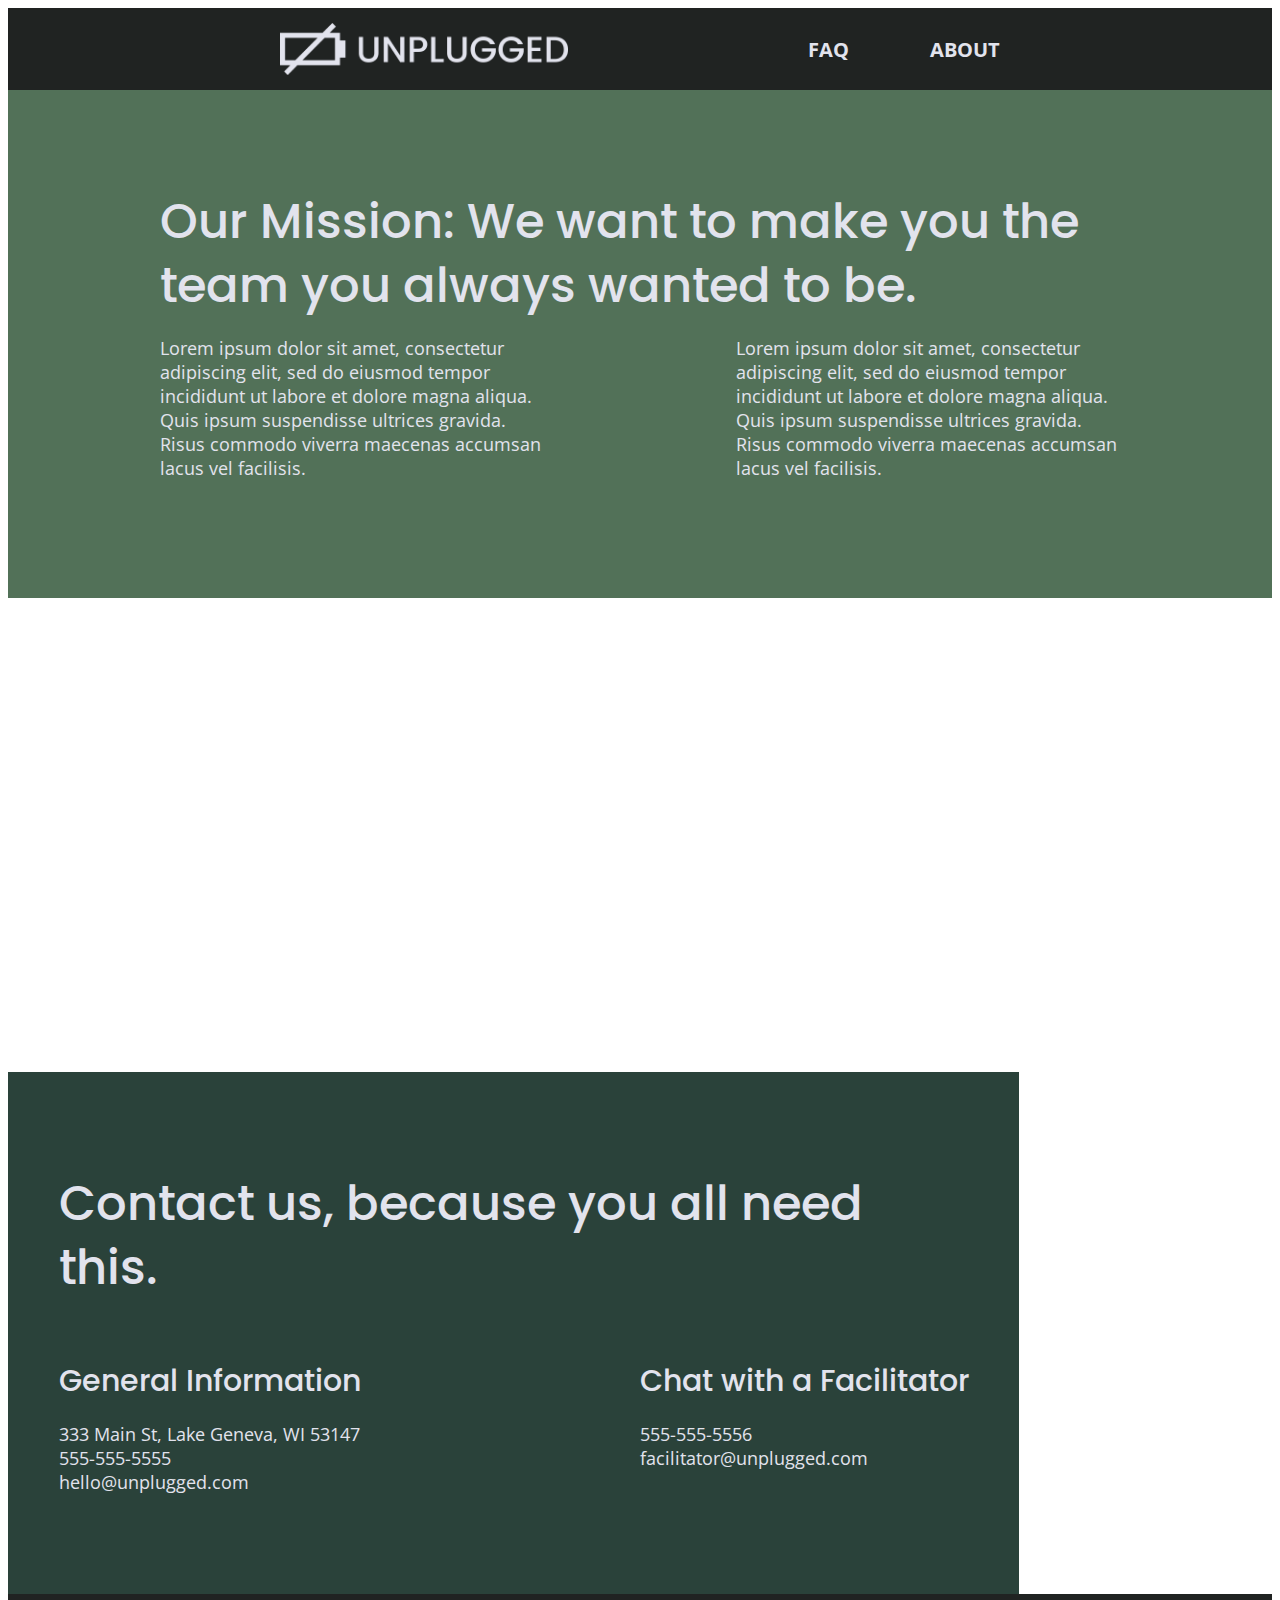
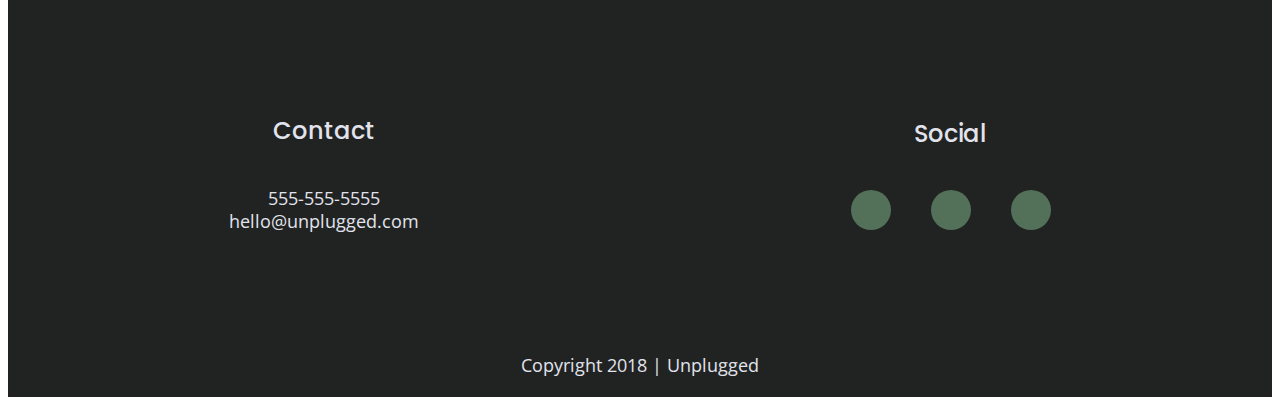
==== commit ce6ecce6: "I FINALLY finished this GOD FORSAKEN." ====
--- a/unplugged-retreat/about/index.html
+++ b/unplugged-retreat/about/index.html
@@ -67,7 +67,7 @@
     <section class="contact-section">
       <div class="content-wrapper">
         <h2>Contact us, because you all need this.</h2>
-        <address class="class-content">
+        <address class="contact-content">
           <div>
             <h4>General Information</h4>
             <p>
@@ -98,15 +98,16 @@
           </p>
         </address>
         <div class="social">
+          <h4>Social</h4>
           <div class="social-icons">
             <p>
-              <a href="https://www.facebook.com/aboddie2" target="_blank"></a>
+              <a href="https://www.facebook.com/aboddie2" target="_blank"><i class="fab fa-facebook-f"></i></a>
             </p>
             <p>
-              <a href="https://twitter.com/abw2" target="_blank"></a>
+              <a href="https://twitter.com/abw2" target="_blank"><i class="fab fa-twitter"></i></a>
             </p>
             <p>
-              <a href="https://www.instagram.com/cyberabw/" target="_blank"></a>
+              <a href="https://www.instagram.com/cyberabw/" target="_blank"><i class="fab fa-instagram"></i></a>
             </p>
           </div>
         </div>
--- a/unplugged-retreat/css/main.css
+++ b/unplugged-retreat/css/main.css
@@ -187,7 +187,7 @@
 }
 
 header figure {
-  width: 60%;
+  width: 30%;
   display: flex;
   justify-content: center;
   align-items: center;
@@ -269,10 +269,10 @@
 /* Hero Area */
 
 .hero-area {
-  background: url(../img/jake-melara-30679-unsplash.jpg);
+  background: url(../img/unplugged-retreat.jpg);
   background-size: cover;
   background-position: center;
-  min-height: 500px;
+  min-height: 530px;
   display: flex;
   justify-content: center;
   flex-flow: row wrap;
@@ -320,7 +320,7 @@
 /* Features */
 
 .features {
-  background: url("../img/rawpixel-800820-unsplash1.jpg");
+  background: url("../img/unplugged-retreat-features.jpg");
   background-size: cover;
   background-position: center;
   display: flex;
@@ -355,6 +355,14 @@
 }
 
 /* Reviews */
+
+figure {
+  margin: 0;
+}
+
+/* article figure {
+  width: 502px;
+} */
 
 .reviews {
   background-color: #2A423A;
@@ -527,31 +535,11 @@
   clear: both;
 }
 
- 
 /* ==========================================================================
    EXAMPLE Media Queries for Responsive Design.
    These examples override the primary ('mobile first') styles.
    Modify as content requires.
-   ========================================================================== */
-
-@media only screen and (min-width: 35em) {
-    /* Style adjustments for viewports that meet the condition */
-}
-
-@media print,
-       (-webkit-min-device-pixel-ratio: 1.25),
-       (min-resolution: 1.25dppx),
-       (min-resolution: 120dpi) {
-    /* Style adjustments for high resolution devices */
-}
-
- 
-/* ==========================================================================
-   Print styles.
-   Inlined to avoid the additional HTTP request:
-   https://www.phpied.com/delay-loading-your-print-css/
-   ========================================================================== */
-  
+   ========================================================================== */  
 
 @media only screen and (min-width: 768px) {
   /* Tablet styles */
@@ -573,7 +561,6 @@
     line-height: 1.25em;
   }
 
-
   /* Header */
 
   header {
@@ -585,10 +572,6 @@
     justify-content: space-around;
   }
 
-  header figure {
-    width: 30%;
-  }
-
   header nav {
     width: 20%;
   }
@@ -604,10 +587,6 @@
   /* Hero Area */
 
   .hero-area {
-    background: url(../img/jake-melara-30679-unsplash.jpg);
-    background-size: cover;
-    background-position: center;
-    min-height: 56.5em;
     display: flex;
     justify-content: center;
     flex-flow: row wrap;
